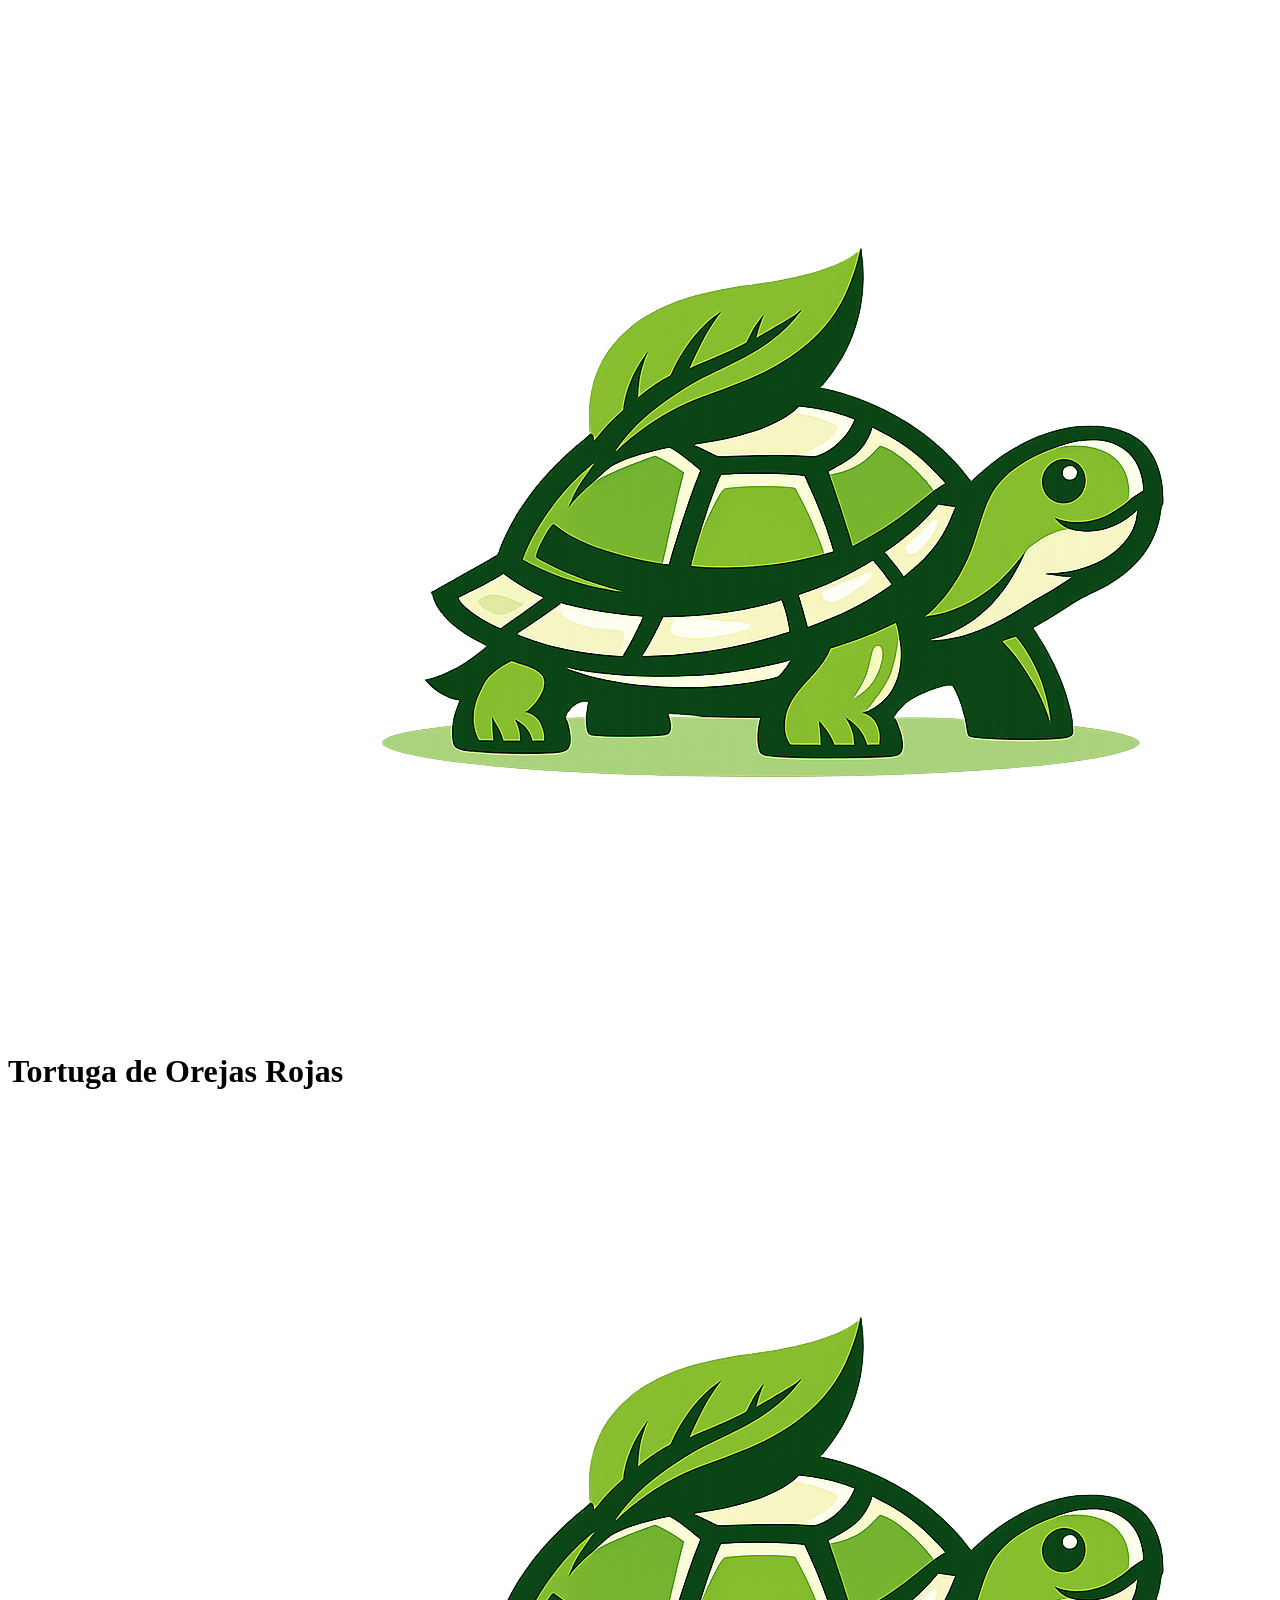
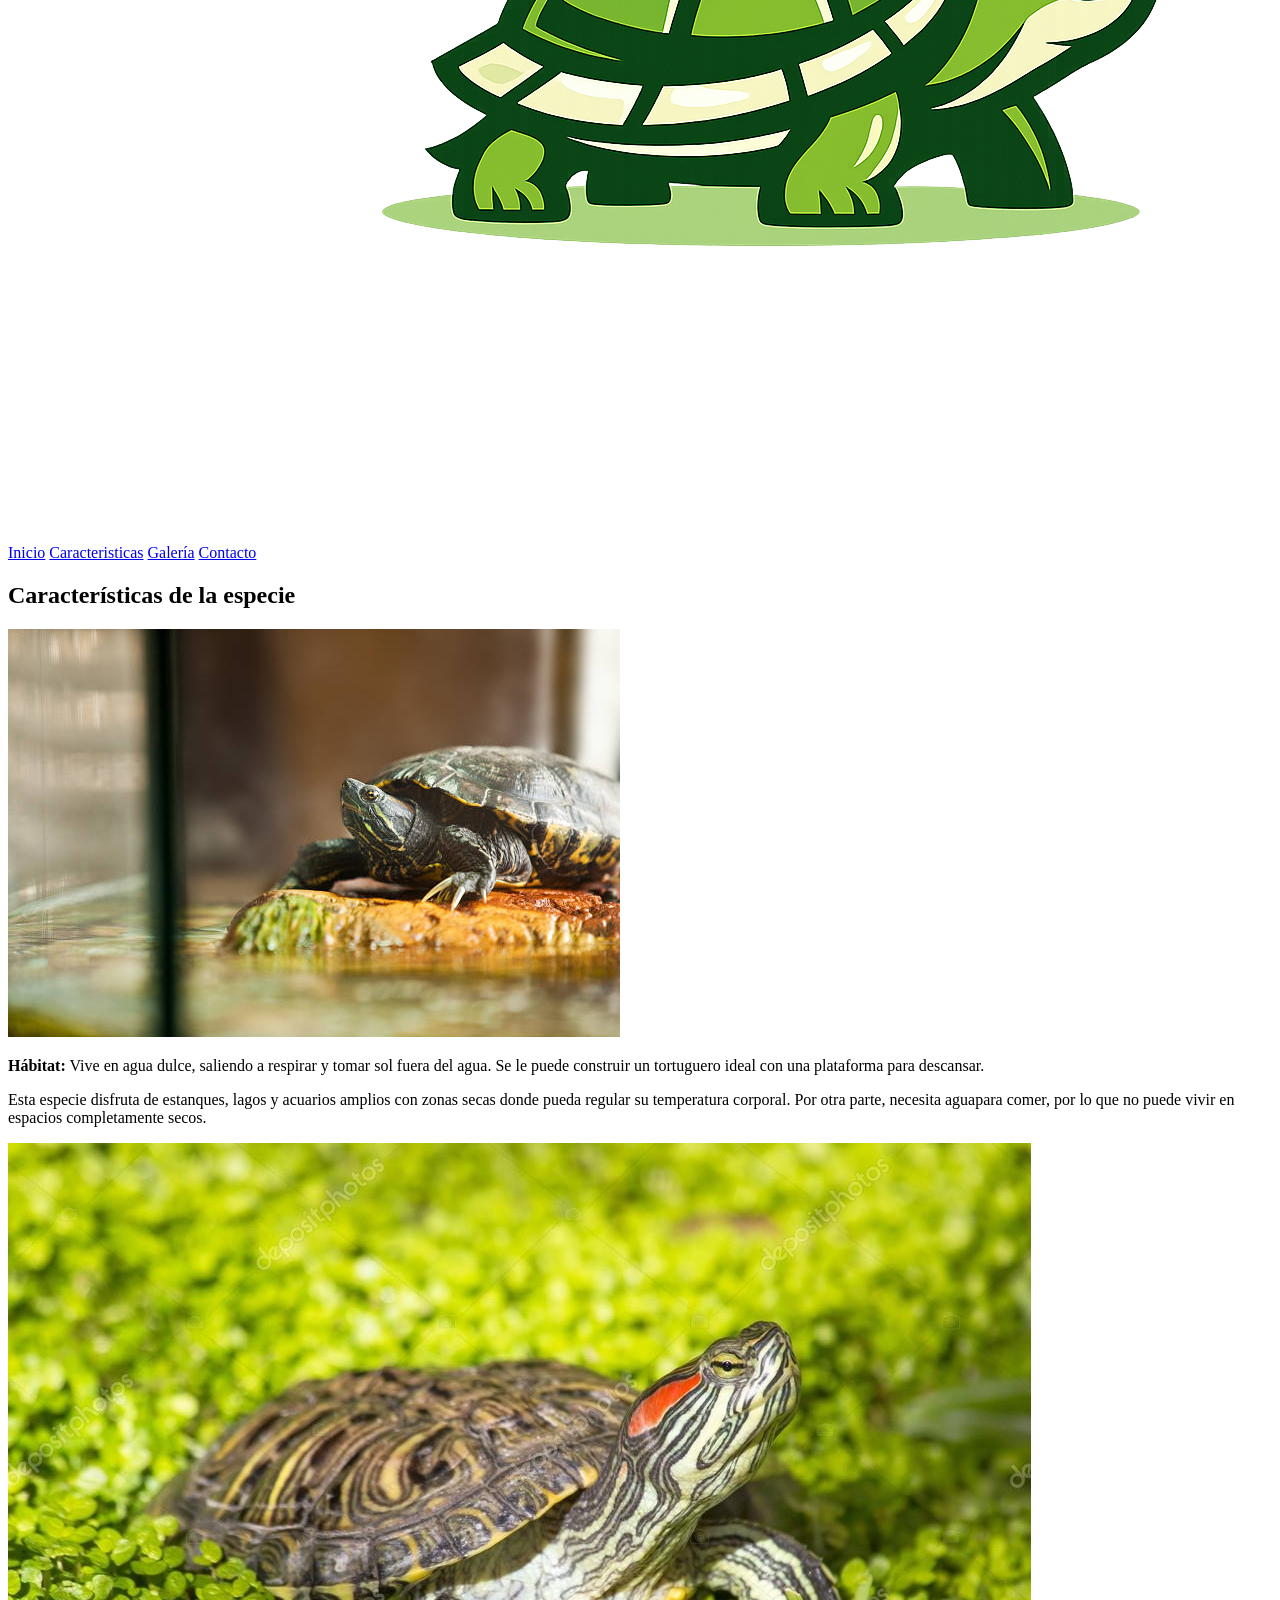
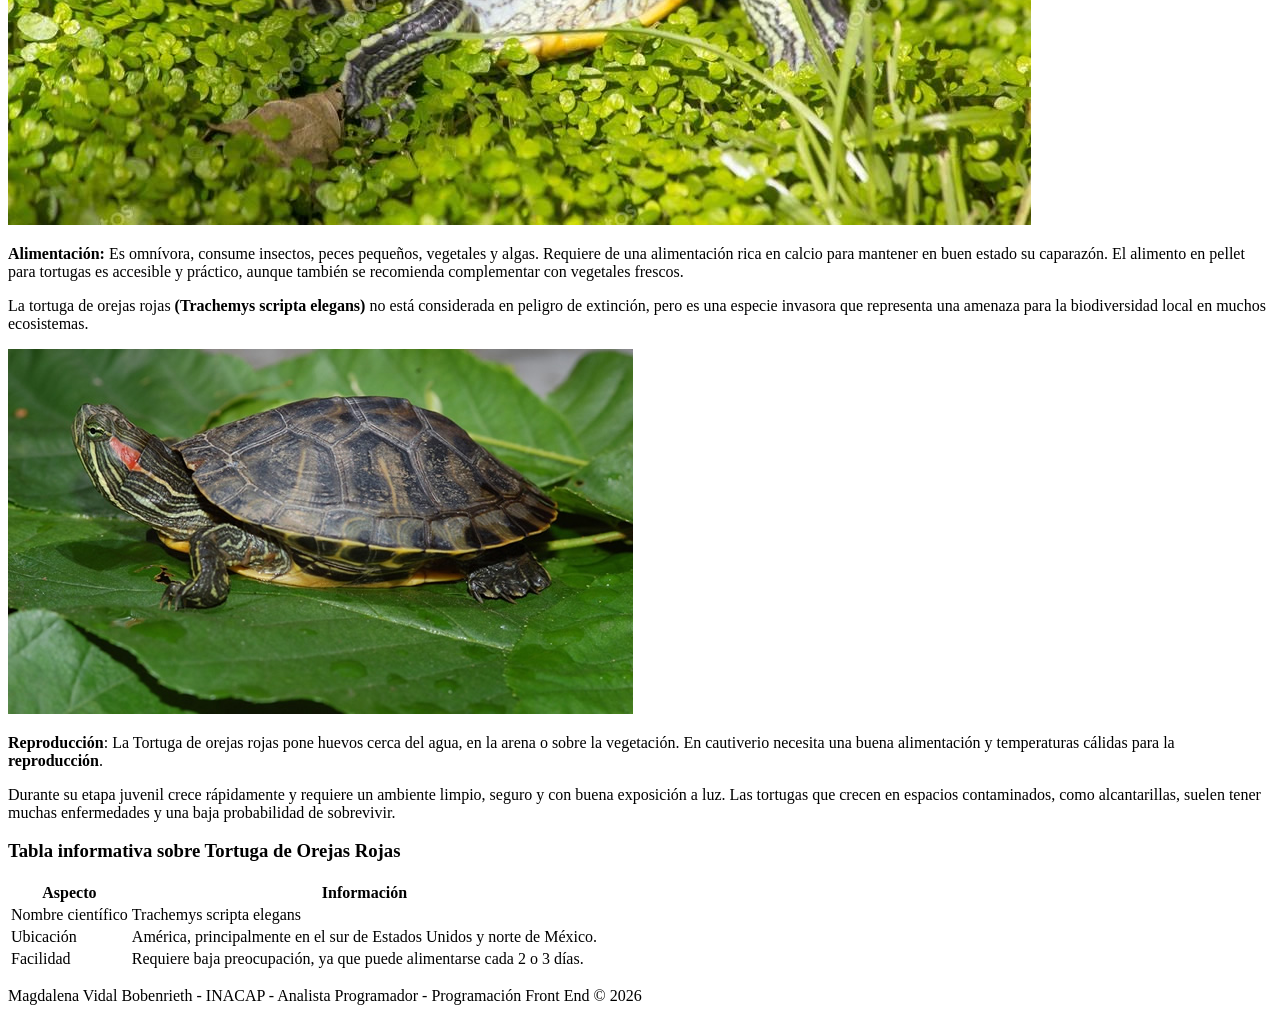
==== caracteristicas.html @ 3fa13f24 "Sitio web tortuga de orejas rojas" ====
<!DOCTYPE html>
<html lang="es">
<head>
    <meta charset="UTF-8">
    <meta name="viewport" content="width=device-width, initial-scale=1.0">
    <title>Características - Tortuga de Orejas Rojas</title>
    <link rel="stylesheet" href="css/style.css">
</head>
<body>
    <header>
        <h1>
            <img src="img/logo.png" alt="Logo tortuga" class="logo">
            Tortuga de Orejas Rojas
            <img src="img/logo.png" alt="Logo tortuga" class="logo">
        </h1>
    </header>

    <nav>
        <a href="index.html">Inicio</a>
        <a href="caracteristicas.html">Caracteristicas</a>
        <a href="galeria.html">Galería</a>
        <a href="contacto.html">Contacto</a>
    </nav>

    <main>
        <h2>Características de la especie</h2>

        <section class="bloque">
            <img src="img/tortuga4.jpg" alt="Hábitat natural" class="img-grande">

            <div class="texto">
                <p>
                    <strong>Hábitat:</strong> Vive en agua dulce, saliendo a respirar y tomar sol
                    fuera del agua. Se le puede construir un tortuguero ideal con una
                    plataforma para descansar.
                </p>

                <p>
                    Esta especie disfruta de estanques, lagos y acuarios amplios con zonas
                    secas donde pueda regular su temperatura corporal. Por otra parte, 
                    necesita aguapara comer, por lo que no puede vivir en espacios completamente secos. 
                </p>
            </div>
        </section>

        <section class="bloque reverso">
            <img src="img/tortuga5.jpg" alt="Tortuga en estanque" class="img-mediana">

            <div class="texto">
                <p>
                    <strong>Alimentación:</strong> Es omnívora, consume insectos, peces pequeños,
                    vegetales y algas. Requiere de una alimentación rica en calcio para mantener en buen estado su caparazón. 
                    El alimento en pellet para tortugas es accesible y práctico, aunque también se recomienda 
                    complementar con vegetales frescos.
                </p>

                <p>
                    La tortuga de orejas rojas <strong>(Trachemys scripta elegans)</strong> no está considerada en peligro de extinción, 
                    pero es una especie invasora que representa una amenaza para la biodiversidad local en muchos 
                    ecosistemas.
                </p>
            </div>
        </section>

    <section class="bloque">
            <img src="img/tortuga6.jpg" alt="Tortuga juvenil" class="img-pequena">

            <div class="texto">
                <p>
                    <strong>Reproducción</strong>: La Tortuga de orejas rojas pone 
                    huevos cerca del agua, en la arena o sobre la vegetación. En cautiverio necesita 
                    una buena alimentación y temperaturas cálidas para la <strong>reproducción</strong>.
                </p>

                <p>
                    Durante su etapa juvenil crece rápidamente y requiere un ambiente
                    limpio, seguro y con buena exposición a luz. Las tortugas que crecen en espacios contaminados, 
                    como alcantarillas, suelen tener muchas enfermedades y una baja probabilidad de sobrevivir. 
                </p>
            </div>
        </section>
    </main>

    <h3>Tabla informativa sobre Tortuga de Orejas Rojas</h3>
        <table>
            <tr>
                <th>Aspecto</th>
                <th>Información</th>
            </tr>
            <tr>
                <td>Nombre científico</td>
                <td>Trachemys scripta elegans</td>
            </tr>
            <tr>
                <td>Ubicación</td>
                <td>América, principalmente en el sur de Estados Unidos y norte de México.</td>
            </tr>
            <tr>
                <td>Facilidad</td>
                <td>Requiere baja preocupación, ya que puede alimentarse cada 2 o 3 días.</td>
            </tr>
        </table>

    <footer>
        <p>Magdalena Vidal Bobenrieth - INACAP - Analista Programador - Programación Front End &copy; 2026</p>
    </footer>
</body>
</html>
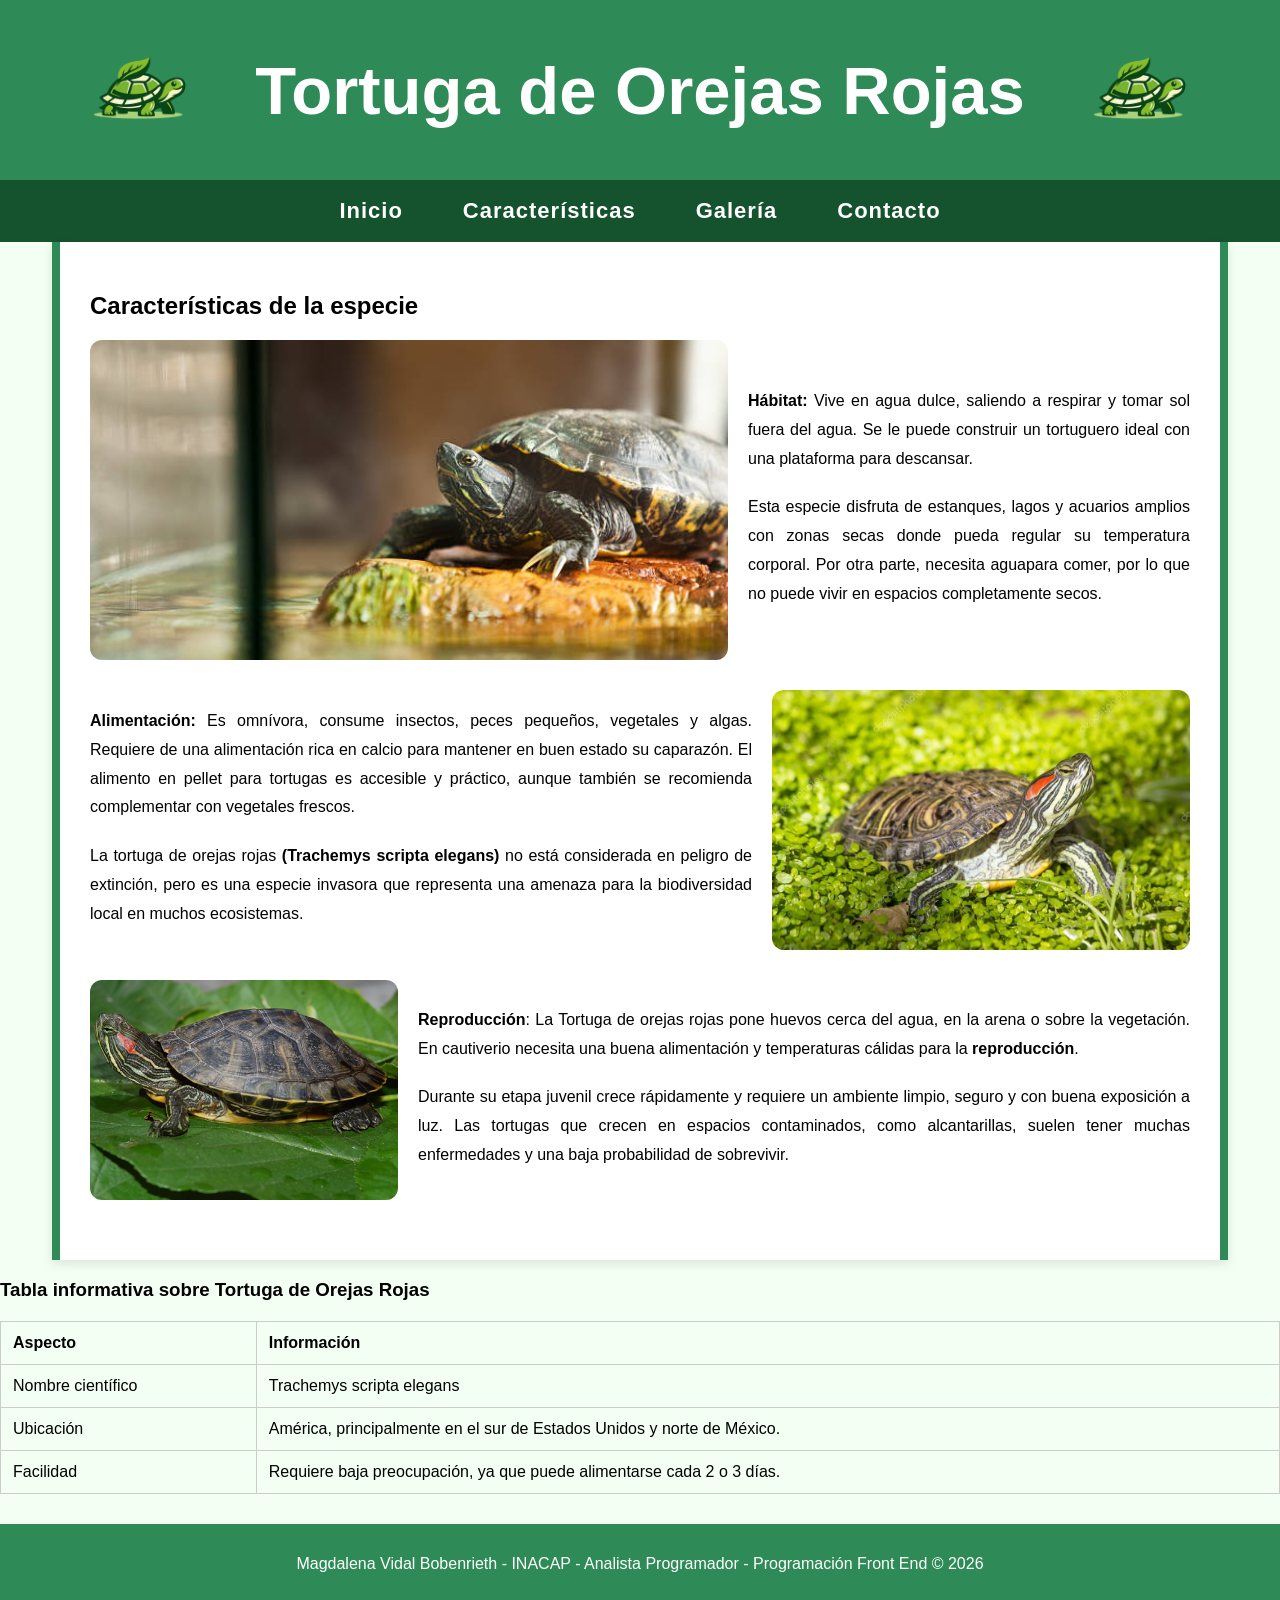
==== commit 706a2cb8: "corregir faltas de ortografía en el menú" ====
--- a/caracteristicas.html
+++ b/caracteristicas.html
@@ -17,7 +17,7 @@
 
     <nav>
         <a href="index.html">Inicio</a>
-        <a href="caracteristicas.html">Caracteristicas</a>
+        <a href="caracteristicas.html">Características</a>
         <a href="galeria.html">Galería</a>
         <a href="contacto.html">Contacto</a>
     </nav>
--- a/css/style.css
+++ b/css/style.css
@@ -0,0 +1,199 @@
+body {
+    margin: 0;
+    font-family: Arial, sans-serif;
+    background-color: #f4fff4;
+}
+
+header {
+    background-color: #2e8b57;
+    color: white;
+    text-align: center;
+    padding: 0;
+}
+
+header h1 {
+    font-size: 67px;
+    font-weight: 900;
+    font-family: Verdana, Geneva, Tahoma, sans-serif;
+    display: flex;
+    justify-content: center;
+    align-items: center;
+    gap: 25px;
+    margin: 0;
+    line-height: 1;
+}
+
+.logo {
+    width: 180px;
+    height: 180px;
+    object-fit: contain;
+} 
+
+nav {
+    display: flex;
+    justify-content: center;
+    background-color: #14532d;
+}
+
+nav a {
+    color: white;
+    padding: 18px 30px;
+    text-decoration: none;
+    font-size: 22px;
+    font-weight: bold;
+    letter-spacing: 1px;
+}
+
+nav a:hover {
+    background-color: #a7f3d0;
+    color: #14532d;
+}
+
+main {
+    padding: 30px;
+    max-width: 1100px;
+    margin: auto;
+    background-color: white;
+    border-left: 8px solid #2e8b57;
+    border-right: 8px solid #2e8b57;
+    box-shadow: 0 4px 10px rgba(0,0,0,0.1);
+}
+
+footer {
+    background-color: #2e8b57;
+    color: white;
+    text-align: center;
+    padding: 15px;
+    margin-top: 30px;
+}
+
+table {
+    width: 100%;
+    border-collapse: collapse;
+    margin-top: 20px;
+}
+
+table, th, td {
+    border: 1px solid #ccc;
+}
+
+th, td {
+    padding: 12px;
+    text-align: left;
+}
+
+.galeria {
+    display: flex;
+    flex-wrap: wrap;
+    gap: 10px;
+}
+
+.galeria img {
+    width: 180px;
+    height: 180px;
+    object-fit: cover;
+    border-radius: 10px;
+    transition: transform 0.3s ease;
+}
+
+.galeria img:hover {
+    transform: scale(1.50);
+}
+
+form {
+    display: flex;
+    flex-direction: column;
+    gap: 15px;
+}
+
+input, button {
+    padding: 10px;
+    font-size: 16px;
+}
+
+button {
+    background-color: #2e8b57;
+    color: white;
+    border: none;
+    cursor: pointer;
+}
+
+button:hover {
+    background-color: #14532d;
+}
+
+th:first-child,
+td:first-child {
+    width: 20%;
+}
+
+.fila {
+    display: flex;
+    gap: 20px;
+}
+
+.campo {
+    display: flex;
+    flex-direction: column;
+    flex: 1;
+}
+
+.correo {
+    width: 60%;
+}
+
+.correo input {
+    width: 100%;
+}
+
+input {
+    border: 1px solid #ccc;
+    border-radius: 8px;
+}
+
+textarea {
+    padding: 10px;
+    font-size: 16px;
+    border: 1px solid #ccc;
+    border-radius: 8px;
+    resize: vertical;
+}
+
+.bloque {
+    display: flex;
+    align-items: center;
+    gap: 20px;
+    margin-bottom: 30px;
+}
+
+.bloque img {
+    object-fit: cover;
+    border-radius: 12px;
+    flex-shrink: 0;
+}
+
+.bloque p {
+    flex: 1;
+    line-height: 1.8;
+    text-align: justify;
+    margin-bottom: 20px;
+}
+
+.reverso {
+    flex-direction: row-reverse;
+}
+
+.img-grande {
+    width: 58%;
+    height: 320px;
+}
+
+.img-mediana {
+    width: 38%;
+    height: 260px;
+}
+
+.img-pequena {
+    width: 28%;
+    height: 220px;
+}
